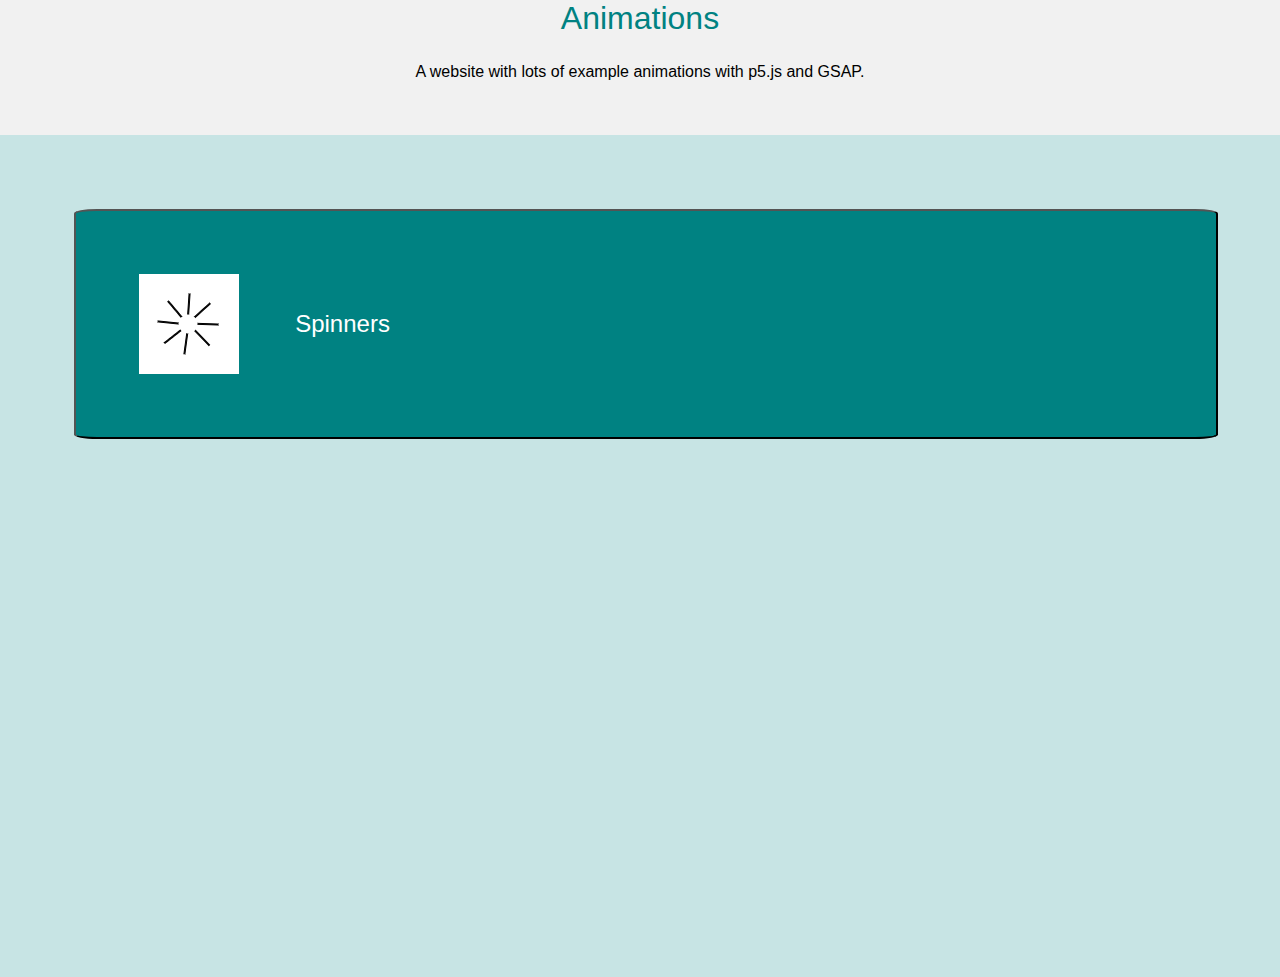
==== index.html @ 4828a832 "add the page" ====
<html>
    <head>
        <title>Home - Animations</title>
        <link rel="stylesheet" type="text/css" href="css/homepage.css">
        <script src="js/homepage.js"></script>
    </head>
    <body>
        <div class="Header">
            <div class="header_text">
                <div class="title">
                    Animations
                </div>
                <div class="subtitle">
                    A website with lots of example animations with p5.js and GSAP.
                </div>
            </div>
        </div>

        <div class="categories" id = "categories">
            <button class="category" id="spinners" onclick = "openPage('spinners')">
                <div class="category_image">
                    <img src="assets/spinners.png" />
                </div>
                <div class="category_text">
                    Spinners
                </div>
            </button>
        </div>
    </body>
</html>
---- css/homepage.css ----
html, body {
    margin: 0;
    padding: 0;
}

@keyframes header_fade_in {
    0% {
        opacity: 0;
    }
    100% {
        opacity: 1;
    }
}

@keyframes category_hover{
    0% {
        background-color: #008282;
    }
    100% {
        background-color: #003737;
    }
}

@keyframes category_unhover{
    0% {
        background-color: #003737;
    }
    100% {
        background-color: #008282;
    }
}

.Header {
    background-color: #f1f1f1;
    height: 15%;
    align-items: center;
}
.header_text{
    text-align: center;
}

.title{
    font-size: xx-large;
    font-family: Arial, Helvetica, sans-serif;
    color: #008282;
    margin-bottom: 2%;
    animation: header_fade_in 2s;
}

.subtitle{
    font-size: medium;
    font-family: Arial, Helvetica, sans-serif;
    color: #000000;
    animation: header_fade_in 3s;
}

.categories{
    background-color: #00828238;
    height: 85%;
    align-items: center;
    padding: 3%;
    display: block;
}

.category{
    margin: 3%;
    font-size: x-large;
    font-family: Arial, Helvetica, sans-serif;
    width: 95%;
    height: 30%;
    background-color: #008282;
    border-radius: 2%;
    display: flex;
    flex-direction: row;
    align-items: center;
    animation: category_unhover 1s;
}

.category:hover{
    animation: category_hover 1s;
    background-color: #003737;
}

.category_image{
    height:100px;
    width:100px;
    margin: 5%;
    border-radius: 20%;
}

.category_text{
    align-self: center;
    justify-self: center;
    color: #ffffff;
    margin-right: 10%;
}
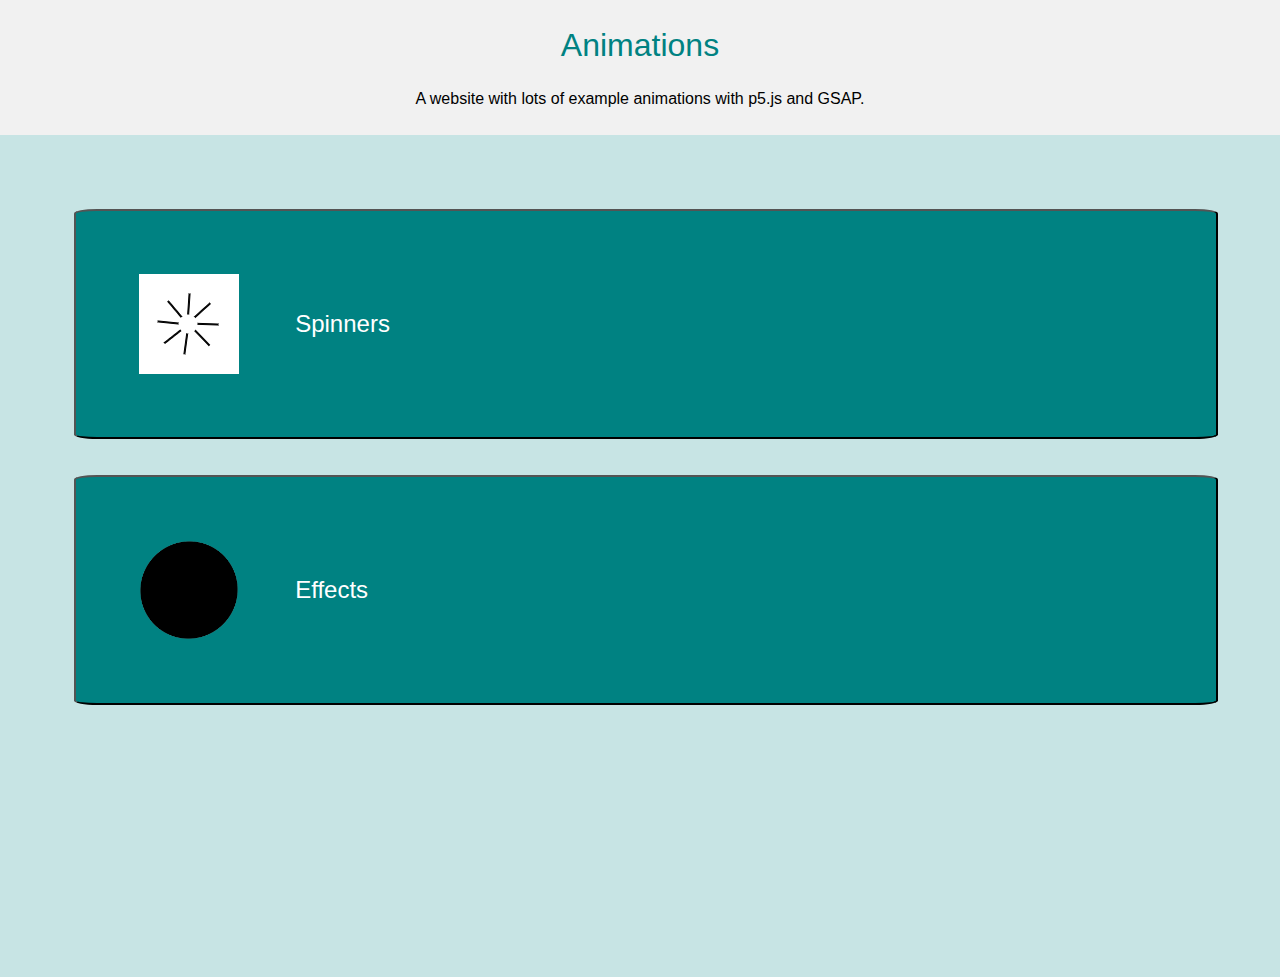
==== commit 3da7e1bc: "Add new Effects category" ====
--- a/index.html
+++ b/index.html
@@ -25,6 +25,15 @@
                     Spinners
                 </div>
             </button>
+
+            <button class="category" id="effects" onclick = "openPage('effects')">
+                <div class="category_image">
+                    <img src="assets/effects.png" width="100px" height="100px" />
+                </div>
+                <div class="category_text">
+                    Effects
+                </div>
+            </button>
         </div>
     </body>
 </html>--- a/css/homepage.css
+++ b/css/homepage.css
@@ -34,9 +34,18 @@
     background-color: #f1f1f1;
     height: 15%;
     align-items: center;
+    display: flex;
+    flex-direction: row;
 }
 .header_text{
     text-align: center;
+    align-self: center;
+    width: 100%;
+}
+
+.header_text_category{
+    text-align: center;
+    width: 90%;
 }
 
 .title{
@@ -94,3 +103,55 @@
     color: #ffffff;
     margin-right: 10%;
 }
+
+.animation_text{
+    align-self: center;
+    justify-self: center;
+    color: #ffffff;
+    font-size: medium;
+    font-family: Arial, Helvetica, sans-serif;
+    margin:1%;
+}
+
+.animation_image{
+    height:100px;
+    width:100px;
+}
+
+.animation{
+    margin: 2%;
+    background-color: #008282;
+    border-radius: 10px;
+    width: min-content;
+    text-align: center;
+    display: table-cell;
+    border: 3px solid white;
+}
+
+.animations{
+    background-color: white;
+    display: table;
+}
+
+.header_back{
+    font-size: x-large;
+    font-family: Arial, Helvetica, sans-serif;
+    width: min-content;
+    height: 80%;
+    width: 10%;
+    background-color: #008282;
+    border-radius: 2%;
+    display: flex;
+    flex-direction: row;
+    align-items: center;
+    animation: category_unhover 1s;
+    align-self: center;
+    justify-self: center;
+    color: #ffffff;
+}
+
+.header_back:hover{
+    animation: category_hover 1s;
+    background-color: #003737;
+}
+
